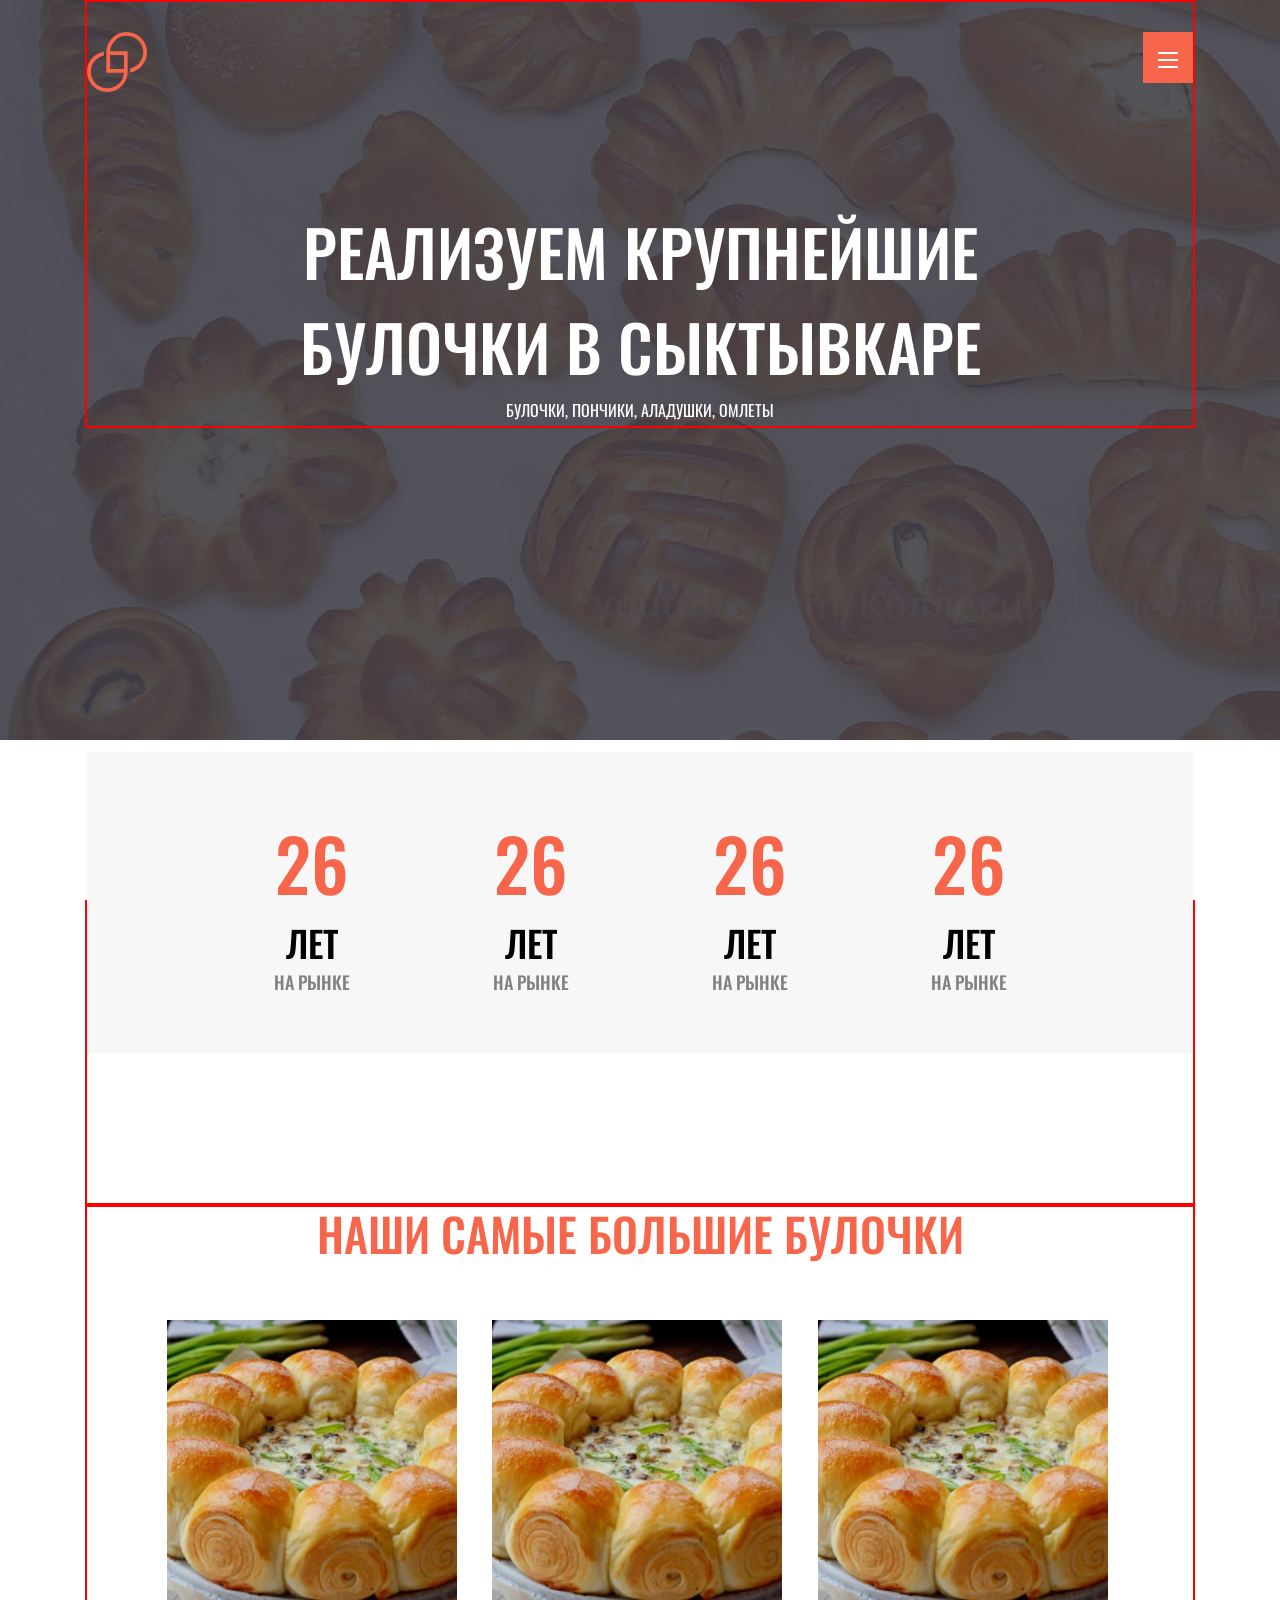
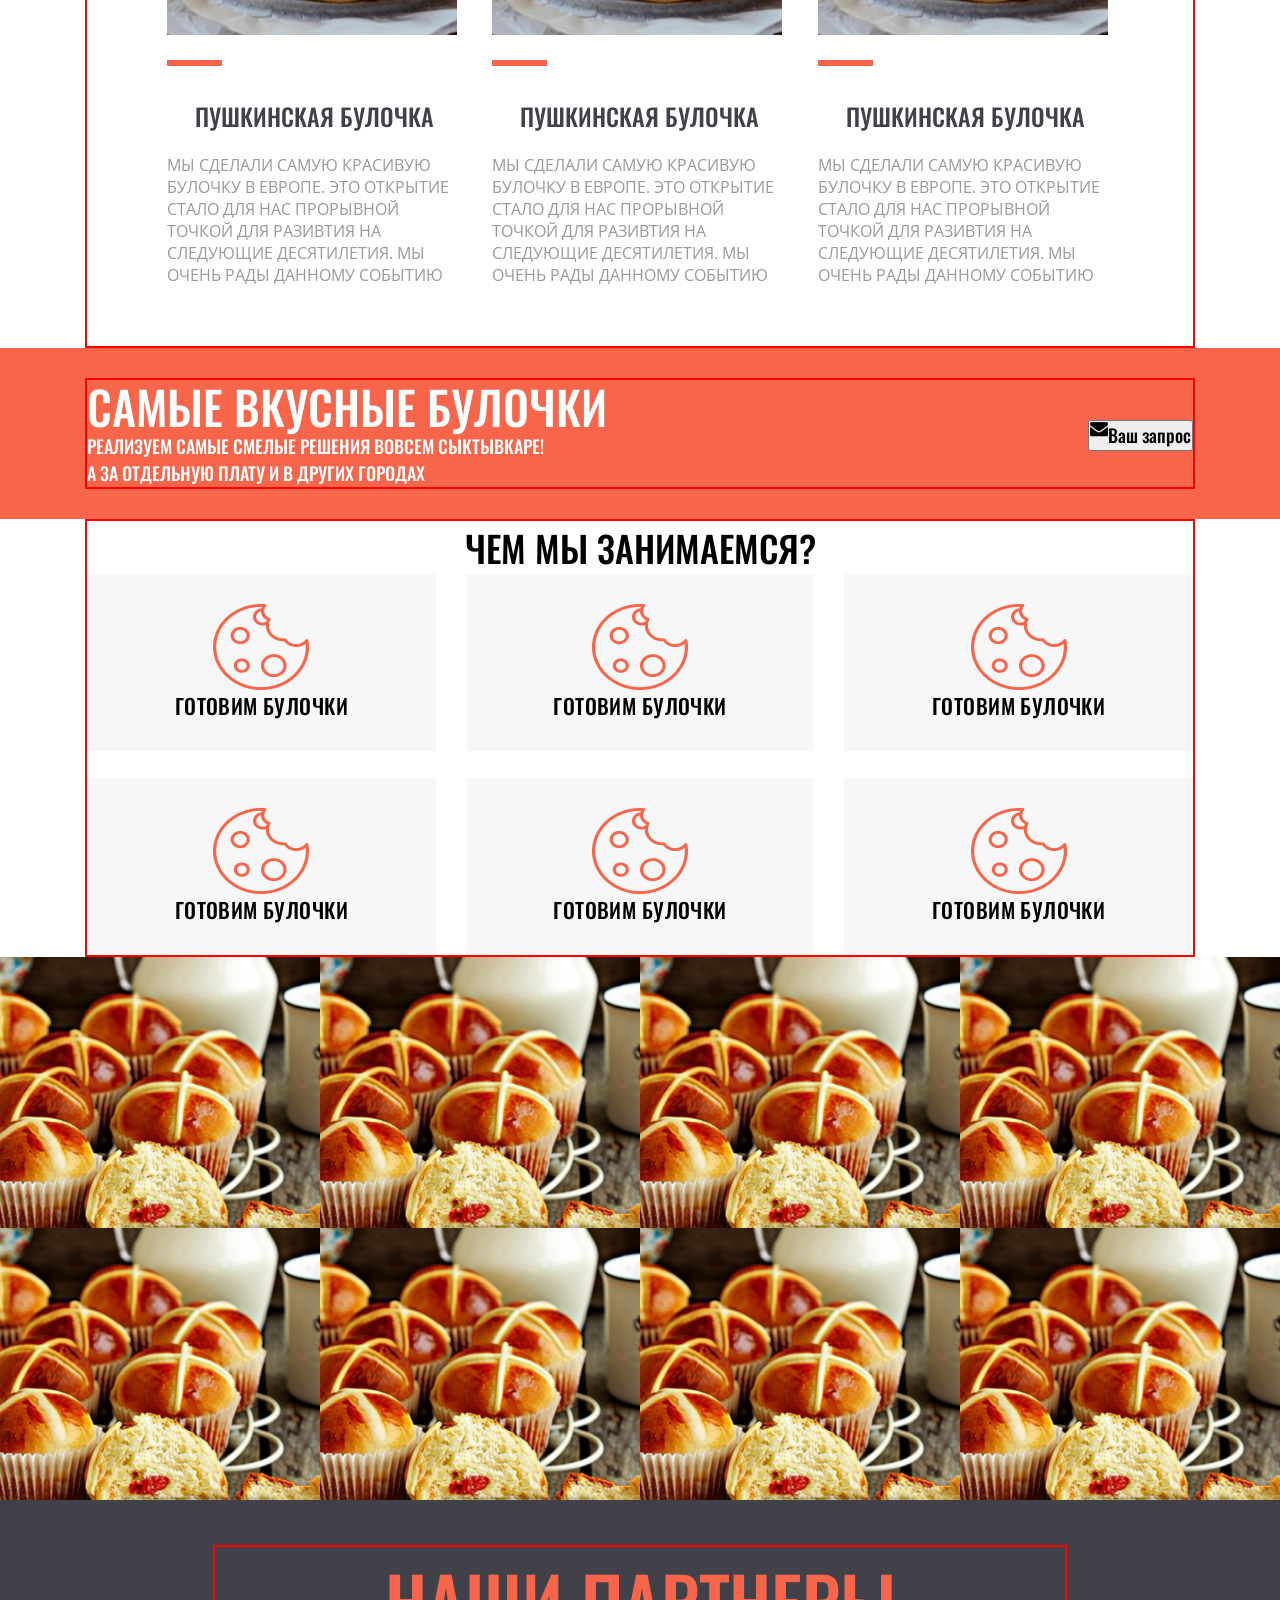
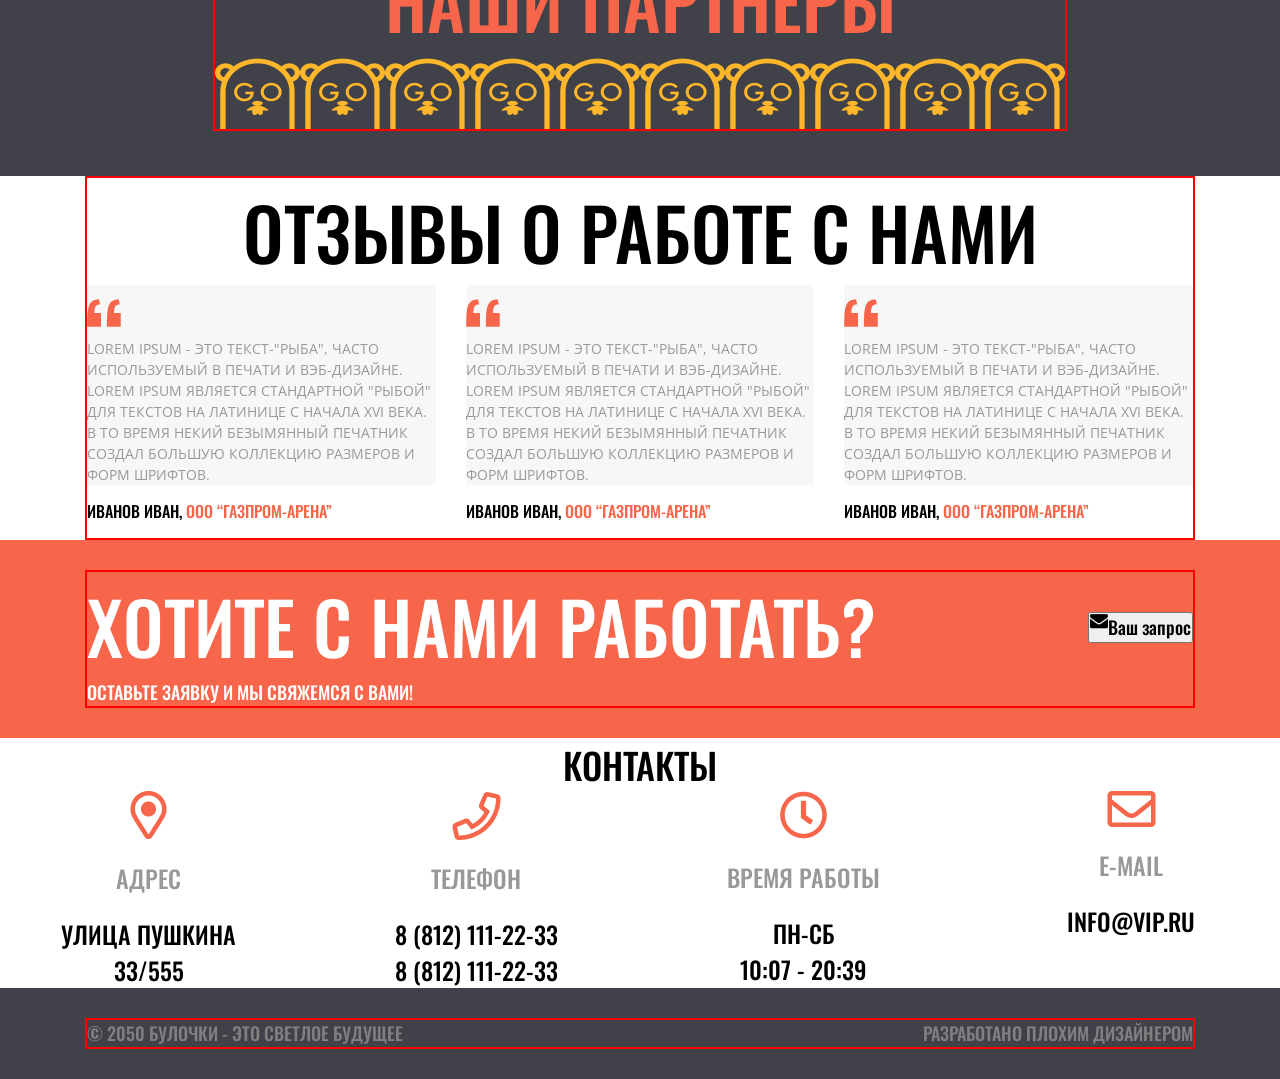
==== index.html @ 3cfd206d "Add files via upload" ====
<!DOCTYPE html>
<html lang="en">
<head>
    <meta charset="UTF-8">
    <meta http-equiv="X-UA-Compatible" content="IE=edge">
    <meta name="viewport" content="width=device-width, initial-scale=1.0">
    <title>Document</title>
    <link rel="preconnect" href="https://fonts.googleapis.com">
<link rel="preconnect" href="https://fonts.gstatic.com" crossorigin>
<link href="https://fonts.googleapis.com/css2?family=Open+Sans&family=Oswald:wght@400;500&display=swap" rel="stylesheet">
    <link rel="stylesheet" href="./reset.css">
    <link rel="stylesheet" href="./style.css">

</head>
<body>
    <header class="header">
        <div class="container">
            <div class="headertop">
            <div class="logo">
                <a href="">
                    <img src="logo.svg" alt="ПЕРЕЗАГРУЗИ СЦУКА">
                </a>
            </div>
            <nav>
                <button class="knopka">
                    <span></span>
                    <span></span>
                    <span></span>
                </button>    
            </nav>
            </div>
            <div class="headerinfo">
                <h1>РЕАЛИЗУЕМ КРУПНЕЙШИЕ
                    Булочки В Сыктывкаре
                </h1>
                <p>
                    булочки, пончики, аладушки, омлеты
                </p>

            </div>
        </div>
    </header>
    
    <div class="1a">
        <div class="container">
            <div class="h">
                <div class="2a">
                    <h2>26</h2>
                     <h3>лет</h3>
                     <p>на рынке</p>
                </div>
                <div class="2a">
                    <h2>26</h2>
                     <h3>лет</h3>
                     <p>на рынке</p>
                </div>
                <div class="2a">
                    <h2>26</h2>
                     <h3>лет</h3>
                     <p>на рынке</p>
                </div>
                <div class="2a">
                    <h2>26</h2>
                     <h3>лет</h3>
                     <p>на рынке</p>
                </div>
            </div>
        </div>
    </div>
    <div class="a2">
        <div class="container">
            <h2>НАШИ САМЫЕ БОЛЬШИЕ БУЛОЧКИ</h2>
            <div class="bbb">
            <div class="aaa"><img src="pudgebulka.jpg" alt="тебя зарежут армяне">
            </div>
            <div class="aaa"><img src="pudgebulka.jpg" alt="тебя зарежут армяне">
            </div>
            <div class="aaa"><img src="pudgebulka.jpg" alt="тебя зарежут армяне">
            </div>
        <div class="kvadrat">
            <img src="kvadrat.jpg" alt="тебя зарежут армяне">
        </div>
        <div class="kvadrat">
            <img src="kvadrat.jpg" alt="тебя зарежут армяне">
        </div>
        <div class="kvadrat">
            <img src="kvadrat.jpg" alt="тебя зарежут армяне">
        </div>
            <div class="text">
            <h2>Пушкинская булочка</h2>
           <p>Мы сделали самую красивую булочку в Европе. Это открытие стало для нас прорывной точкой для разивтия на следующие десятилетия. Мы очень рады данному событию</p>
        </div>
        <div class="text">
            <h2>Пушкинская булочка</h2>
           <p>Мы сделали самую красивую булочку в Европе. Это открытие стало для нас прорывной точкой для разивтия на следующие десятилетия. Мы очень рады данному событию</p>
        </div>
        <div class="text">
            <h2>Пушкинская булочка</h2>
           <p>Мы сделали самую красивую булочку в Европе. Это открытие стало для нас прорывной точкой для разивтия на следующие десятилетия. Мы очень рады данному событию</p>
        </div>
        </div>
        </div>
        <div class="rec">
            <div class="container">
            <div class="zzz">
                <div><h2>САМЫЕ ВКУСНЫЕ БУЛОЧКИ</h2>
                    <p>РЕАЛИЗУЕМ САМЫЕ СМЕЛЫЕ РЕШЕНИЯ ВОВСЕМ СЫКТЫВКАРЕ!</p>
                    <p>а за отдельную плату и в других городах</p></div>
                <div><button class="mailbg">
                 <img src="mail.png" alt="aaaa">   <p>Ваш запрос</p>
                </button></div>
            </div>
        </div>   
        </div>
        </div>
    </div>
<div class="cook">
    <div class="container">
        <h3>ЧЕМ МЫ ЗАНИМАЕМСЯ?</h3>
        <div class="dad">
        <div class="cookie"><img src="Group.png" alt=""hjhjh>
        <h4>Готовим булочки</h4>
        </div>
            <div class="cookie"><img src="Group.png" alt=""hjhjh>
            <h4>Готовим булочки</h4>
            </div>
            
                <div class="cookie"><img src="Group.png" alt=""hjhjh>
                <h4>Готовим булочки</h4>
                </div>
                
                    <div class="cookie"><img src="Group.png" alt=""hjhjh>
                    <h4>Готовим булочки</h4>
                    </div>
                    
                        <div class="cookie"><img src="Group.png" alt=""hjhjh>
                        <h4>Готовим булочки</h4>
                        </div>
                        
                            <div class="cookie"><img src="Group.png" alt=""hjhjh>
                            <h4>Готовим булочки</h4>
                            </div>
                        </div>
    </div>
</div>
<div class="mom">
    <div class="mnogo">
        <img src="qqq.png" alt="gggg">
    </div>
    <div class="mnogo">
        <img src="qqq.png" alt="gggg">
    </div>
    <div class="mnogo">
        <img src="qqq.png" alt="gggg">
    </div>
    <div class="mnogo">
        <img src="qqq.png" alt="gggg">
    </div>
    <div class="mnogo">
        <img src="qqq.png" alt="gggg">
    </div>
    <div class="mnogo">
        <img src="qqq.png" alt="gggg">
    </div>
    <div class="mnogo">
        <img src="qqq.png" alt="gggg">
    </div>
    <div class="mnogo">
        <img src="qqq.png" alt="gggg">
    </div>
</div>
<div class="zxc">
    <div class="container">
    <h2>наши партнеры</h2>
    <div class="nnn">
    <div class="teplo">
        <img src="beer.png" alt="bara bere">
    </div>
    <div class="teplo">
        <img src="beer.png" alt="bara bere">
    </div>
    <div class="teplo">
        <img src="beer.png" alt="bara bere">
    </div>
    <div class="teplo">
        <img src="beer.png" alt="bara bere">
    </div>
    <div class="teplo">
        <img src="beer.png" alt="bara bere">
    </div>
    <div class="teplo">
        <img src="beer.png" alt="bara bere">
    </div>
    <div class="teplo">
        <img src="beer.png" alt="bara bere">
    </div>
    <div class="teplo">
        <img src="beer.png" alt="bara bere">
    </div>
    <div class="teplo">
        <img src="beer.png" alt="bara bere">
    </div>
    <div class="teplo">
        <img src="beer.png" alt="bara bere">
    </div>
</div>
</div>
</div>
<div class="otz">
    <div class="container">
        <h2>отзывы о работе с нами</h2>
        <div class="ivc">
            <div class="kkk">
                <div class="gra">
                <img src="xxx.png" alt=""> <h3>Lorem Ipsum - это текст-"рыба", часто используемый в печати и вэб-дизайне. Lorem Ipsum является стандартной "рыбой" для текстов на латинице с начала XVI века. В то время некий безымянный печатник создал большую коллекцию размеров и форм шрифтов.</h3>
                </div>
            <h4>Иванов Иван, <span> ООО “Газпром-Арена”</span></h4>    
            </div>
            <div class="kkk">
                <div class="gra">
                <img src="xxx.png" alt=""> <h3>Lorem Ipsum - это текст-"рыба", часто используемый в печати и вэб-дизайне. Lorem Ipsum является стандартной "рыбой" для текстов на латинице с начала XVI века. В то время некий безымянный печатник создал большую коллекцию размеров и форм шрифтов.</h3>
                </div>
            <h4>Иванов Иван, <span> ООО “Газпром-Арена”</span></h4>    
            </div>
            <div class="kkk">
                <div class="gra">
                <img src="xxx.png" alt=""> <h3>Lorem Ipsum - это текст-"рыба", часто используемый в печати и вэб-дизайне. Lorem Ipsum является стандартной "рыбой" для текстов на латинице с начала XVI века. В то время некий безымянный печатник создал большую коллекцию размеров и форм шрифтов.</h3>
                </div>
            <h4>Иванов Иван, <span> ООО “Газпром-Арена”</span></h4>    
            </div>
    </div>
</div>
<div class="rabota">
    <div class="container">
    <div class="uuu">
        <div><h2>ХОТИТЕ С НАМИ РАБОТАТЬ?</h2>
            <p>ОСТАВЬТЕ ЗАЯВКУ И МЫ СВЯЖЕМСЯ С ВАМИ!</p>
            </div>
        <div><button class="mailru">
         <img src="mail.png" alt="aaaa">   <p>Ваш запрос</p>
        </button></div>
    </div>
    </div>   
</div>
<div class="contact">
    <h2>Контакты</h2>
    <div class="info">
        <div class="smallinfo">
            <img src="geo.png" alt="">
            <h3 class="inftext">адрес</h3>
            <h3 class="inftext2">Улица Пушкина</h3>
            <h3 class="inftext3">33/555</h3>
        </div>
        <div class="smallinfo">
            <img src="phone.png" alt="">
            <h3 class="inftext">Телефон</h3>
            <h3 class="inftext2">8 (812) 111-22-33</h3>
            <h3 class="inftext3">8 (812) 111-22-33</h3>
        </div>
        <div class="smallinfo">
            <img src="clock.png" alt="">
            <h3 class="inftext">Время работы</h3>    
            <h3 class="inftext2">ПН-СБ</h3>  
            <h3 class="inftext3">10:07 - 20:39</h3>  
        </div>
        <div class="smallinfo">
            <img src="mailor.png" alt="">
            <h3 class="inftext">E-mail</h3>
            <h3 class="inftext2">INFO@VIP.RU</h3>    
        </div>
    </div>
</div>
<footer class="end">
    <div class="container">
        <div class="con">
            <p>© 2050 Булочки - это светлое будущее</p>
            <p>Разработано плохим дизайнером</p>
        </div>
    </div>
</footer>
</body>
</html>
---- style.css ----
*,*::after,*::before {
    margin: 0;
    padding: 0;
    box-sizing: border-box;
}
body{
    /* font-family: 'Open Sans', sans-serif; */
font-family: 'Oswald', sans-serif;
font-style: normal;
font-weight: 500;
font-size: 16px;
line-height: 53px;
text-transform: uppercase;

color: #000;
}
.container {
    max-width: 1110px;
 margin: 0 auto;
border: 2px solid red;
}

.knopka {
    background: #F7654A;
    padding: 15px;
    border: none;
}
  .knopka span {
    display: block;
    margin-top: 5px;
    width: 20px;
    height: 2px;
    background-color: white;
}
.header {
    background-image: url(./bulochki.jpg);
    min-height: 100vh;
    background-repeat: no-repeat;
}
.headertop {
    display: flex;
    justify-content: space-between;
    padding-top: 30px;
}

.headerinfo h1 {
    font-style: normal;
    font-weight: 500;
    font-size: 4em;
    line-height: 95px;
    text-align: center;
    text-transform: uppercase;
    color: #FFFFFF;    
    max-width: 734px;
    margin: 0 auto;
    padding-top: 112px;
}
.headerinfo p {
    font-style: normal;
font-weight: 400;
font-size: 1em;
line-height: 2rem;
text-align: center;
text-transform: uppercase;
color: #FFFFFF;
}

.h{
    background-color: #F7F7F7;
    padding: 57px 130px;
    display: grid;
    grid-template-columns: repeat(4,1fr);
    grid-gap: 0 30px;
    transform: translate(0, -150px);
    
}
h3 {
    font-family: 'Oswald';
font-style: normal;
font-weight: 500;
font-size: 36px;
line-height: 53px;
text-align: center;
text-transform: uppercase;
}

h2 {
    color: #F7654A;
    font-family: 'Oswald';
font-style: normal;
font-weight: 500;
font-size: 72px;
line-height: 107px;
text-align: center;
text-transform: uppercase;
}

p {
    color: gray;
    font-family: 'Oswald';
font-style: normal;
font-weight: 500;
font-size: 18px;
line-height: 27px;
text-align: center;
}

.bbb {
    display: grid;
    grid-template-columns: repeat(3,1fr);
    grid-gap: 0px 30px;
    padding: 60px 80px;

} 
     
.a2 h2 {
    font-family: 'Oswald';
    font-style: normal;
    font-weight: 500;
    font-size: 46px;
    line-height: 53px;
    text-align: center;
    text-transform: uppercase
}

.aaa img {
    width: 290px;
}

.text p {
    text-align: left;
    font-family: 'Open Sans';
font-style: normal;
font-weight: 400;
font-size: 16px;
line-height: 22px;
color: #999999;
}

.text h2 {
    font-family: 'Oswald';
font-style: normal;
font-weight: 500;
font-size: 24px;
line-height: 36px;
padding-bottom: 20px;
padding-top: 10px;
color: #404149;
}
 
.rec h2{
    color: #FFFFFF;
   text-align: left;
    }
    
.rec p {
 color: #FFFFFF;
 text-align: left;
}

    .rec {
        background-color: #F7654A;
        padding: 30px 0px;
    }

.mailbg {
   color: #FFFFFF;
   margin-top: 40px;
   display: flex;
   justify-content: space-between;
  }


  .zzz {
    display: flex;
    justify-content: space-between;
  }

  .mailbg p{
    color: #000;
    text-align: center;
  }

  .dad {
   display: grid;
   grid-template-columns: repeat(3,1fr);
   grid-gap: 27px 30px;
  }

  .cookie {
    background-color: #F7F7F7;
    padding: 30px 0px;
  }
  
.cook img {
    display: block;
    margin: 0 auto ;
}

  .cook h4 {
    font-family: 'Oswald';
font-style: normal;
font-weight: 500;
font-size: 21px;
line-height: 31px;
text-align: center;
letter-spacing: 0.02em;
  }

.mom {
    display: grid;
    grid-template-columns: repeat(4,1fr);
    max-width: 100%;
}

.mnogo img {
    max-width: 100%;
}

.zxc {
    background-color: #404149;
    padding: 45px 0px;
    display: flex;
}

.nnn {
   display: flex;
   flex-wrap: wrap;
   justify-content: center;
}

.gra h3 {
    font-family: 'Open Sans';
font-style: normal;
font-weight: 400;
font-size: 14px;
line-height: 21px;
text-align: left;
}

.ivc {
    display: grid;
   grid-template-columns: repeat(3,1fr);
   grid-gap: 27px 30px;
}

.gra {
    background-color: #F7F7F7;
}

.gra h3 {
    color: #999999;
}

.otz h2 {
    color: #000;
}

.kkk span {
    color: #F7654A;
}

.rabota h2{
    color: #FFFFFF;
   text-align: left;
    }
    
.rabota p {
 color: #FFFFFF;
 text-align: left;
}

    .rabota {
        background-color: #F7654A;
        padding: 30px 0px;
    }

.mailru {
   color: #FFFFFF;
   margin-top: 40px;
   display: flex;
   justify-content: space-between;
  }


  .uuu {
    display: flex;
    justify-content: space-between;
  }

  .mailru p{
    color: #000;
    text-align: center;
  }

.contact h2 {
    font-family: 'Oswald';
font-style: normal;
font-weight: 500;
font-size: 36px;
line-height: 53px;
text-transform: uppercase;

color: #000000;
}

.info {
    display: grid;
    grid-template-columns: repeat(4,1fr);
    grid-gap: 30px 30px;
}

.smallinfo img {
     display: block;
     margin: 0 auto;
}

.inftext {
    font-family: 'Oswald';
font-style: normal;
font-weight: 500;
font-size: 24px;
line-height: 36px;
text-align: center;
color: #999999;
margin-top: 20px;
}

.inftext2 {
    font-family: 'Oswald';
font-style: normal;
font-weight: 500;
font-size: 24px;
line-height: 36px;
text-align: center;
margin-top: 20px;
color: #000000;
}

.inftext3 {
    font-family: 'Oswald';
    font-style: normal;
    font-weight: 500;
    font-size: 24px;
    line-height: 36px;
    text-align: center;
    color: #000000;
}

.con {
    display: flex;
    justify-content: space-between;
    flex-wrap: wrap;
}

.end {
    background-color:#404149;
    padding: 30px 0px;
}

  @media all and (max-width:1024px) {
    .headerinfo h1 {
    line-height: 70px;
    padding-top: 20px;
}
body {
    font-size:18px;
}

}
@media all and (max-width:768px) {
    .headerinfo h1 {
        line-height: 70px;
        padding-top: 10px;
    }
    body {
        font-size: 29;
    }
    .aaa img {
        width: 200px;
        line-height: 20px;
    }
}
@media all and (max-width:480px) {
   .headerinfo h1 {
    line-height: 70px;
    padding-top: -50px;
        } 
   body {
    font-size: 12px;
   }

h2 {
    line-height: 80px;
    padding-right: 70px;
}

h3 {
    padding-right: 70px;
}
p { 
    padding-right: 70px;
}
}
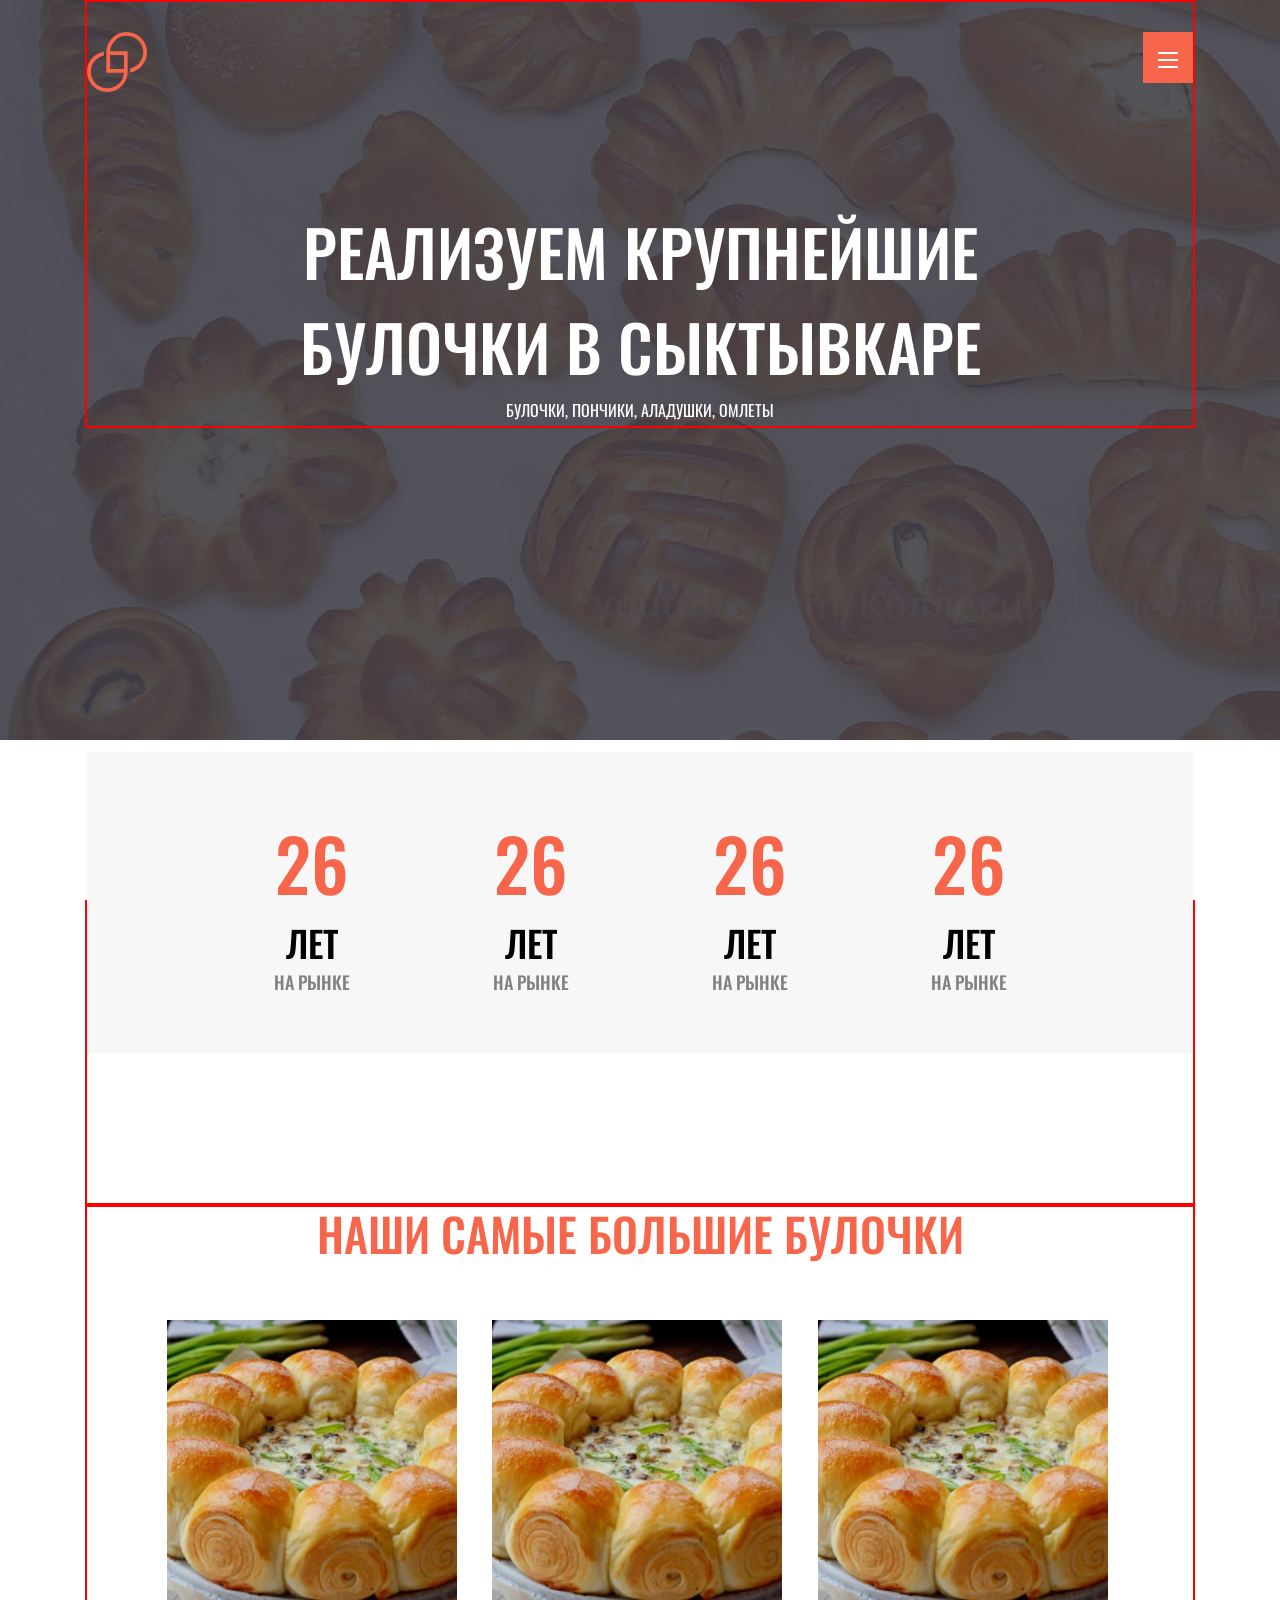
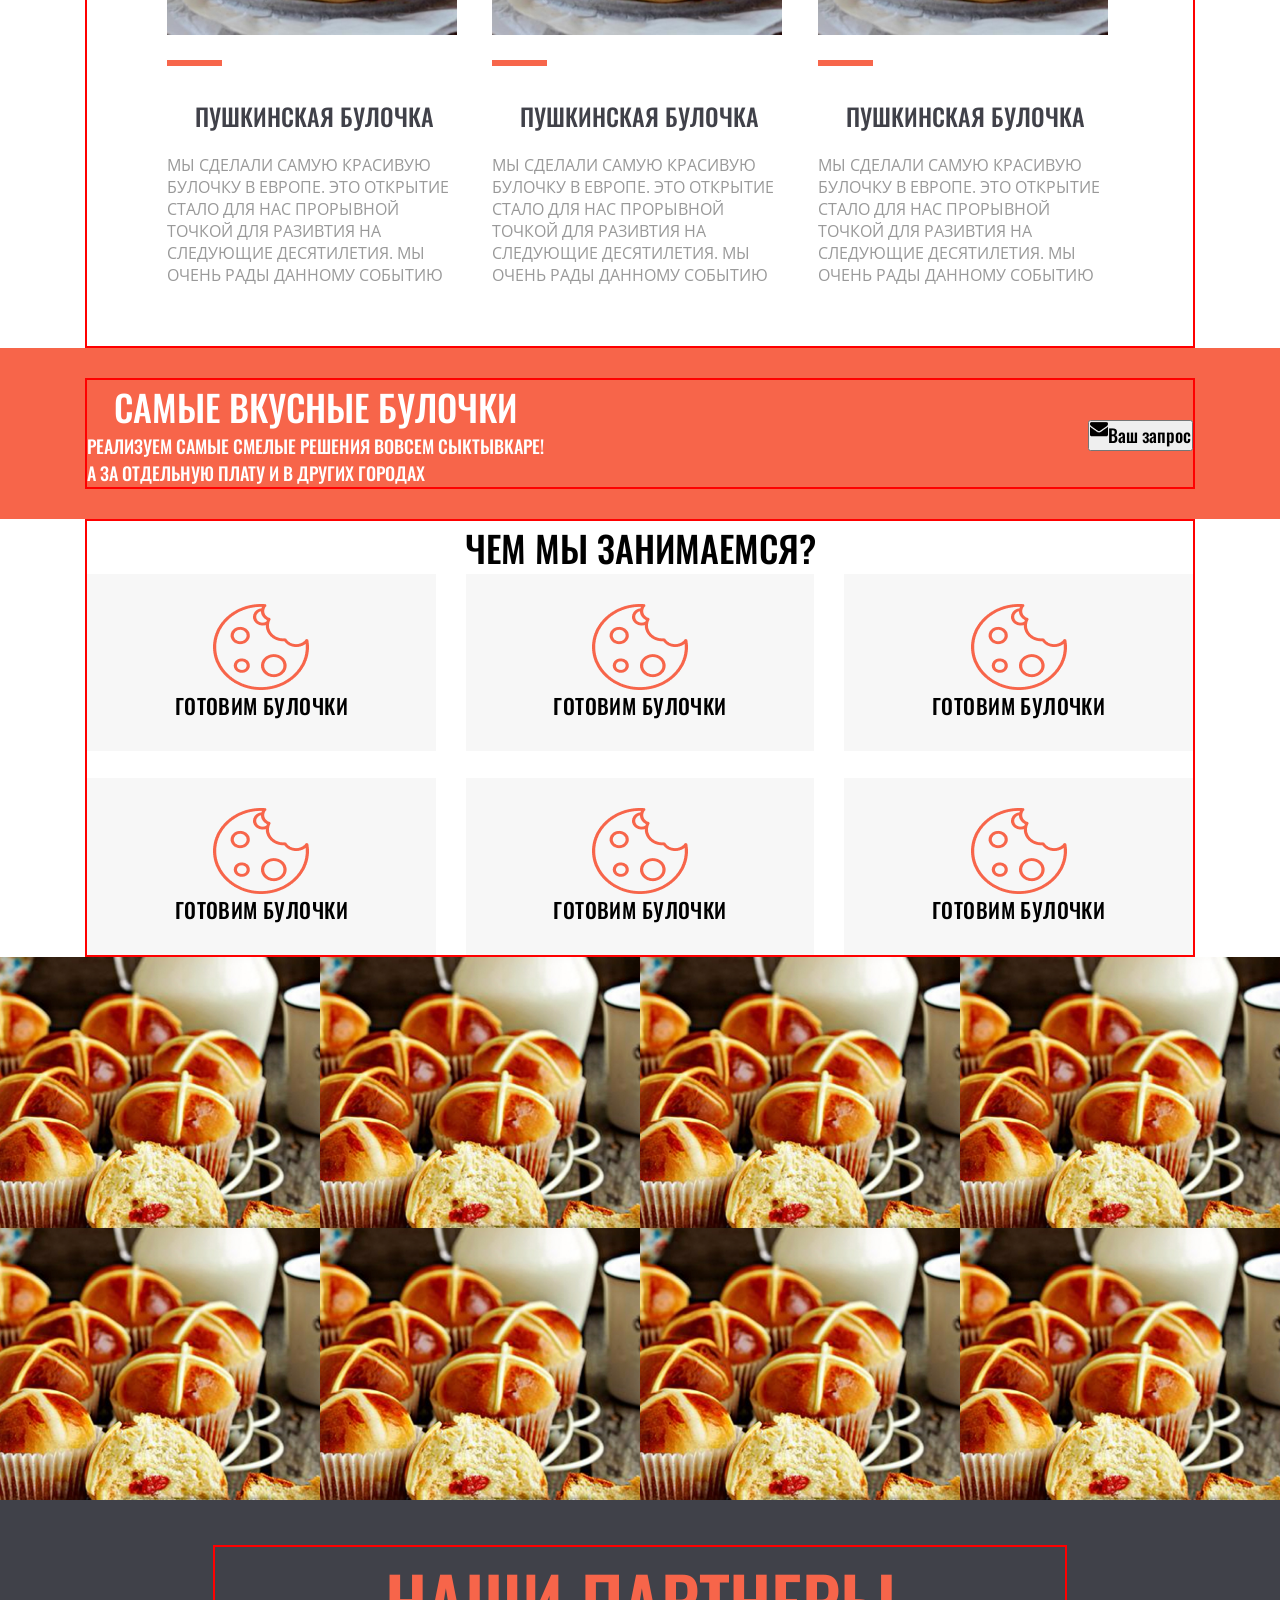
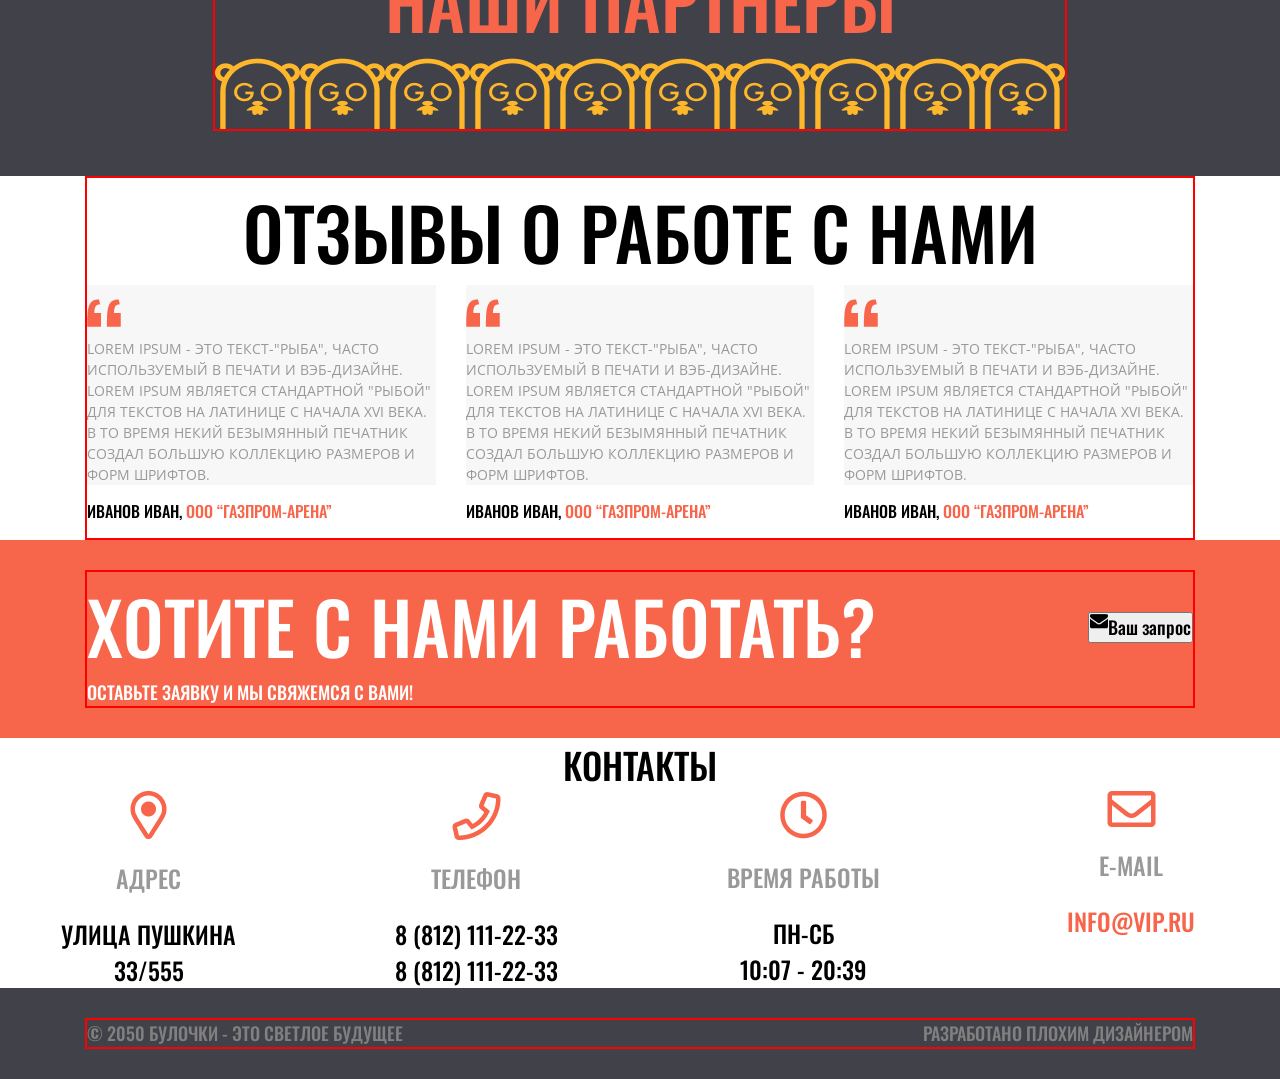
==== commit fc7bf78e: "Add files via upload" ====
--- a/index.html
+++ b/index.html
@@ -14,7 +14,7 @@
 </head>
 <body>
     <header class="header">
-        <div class="container">
+        <div class="container"> 
             <div class="headertop">
             <div class="logo">
                 <a href="">
@@ -71,39 +71,49 @@
         <div class="container">
             <h2>НАШИ САМЫЕ БОЛЬШИЕ БУЛОЧКИ</h2>
             <div class="bbb">
-            <div class="aaa"><img src="pudgebulka.jpg" alt="тебя зарежут армяне">
-            </div>
-            <div class="aaa"><img src="pudgebulka.jpg" alt="тебя зарежут армяне">
-            </div>
-            <div class="aaa"><img src="pudgebulka.jpg" alt="тебя зарежут армяне">
-            </div>
-        <div class="kvadrat">
-            <img src="kvadrat.jpg" alt="тебя зарежут армяне">
-        </div>
-        <div class="kvadrat">
-            <img src="kvadrat.jpg" alt="тебя зарежут армяне">
-        </div>
-        <div class="kvadrat">
-            <img src="kvadrat.jpg" alt="тебя зарежут армяне">
-        </div>
-            <div class="text">
-            <h2>Пушкинская булочка</h2>
-           <p>Мы сделали самую красивую булочку в Европе. Это открытие стало для нас прорывной точкой для разивтия на следующие десятилетия. Мы очень рады данному событию</p>
-        </div>
-        <div class="text">
-            <h2>Пушкинская булочка</h2>
-           <p>Мы сделали самую красивую булочку в Европе. Это открытие стало для нас прорывной точкой для разивтия на следующие десятилетия. Мы очень рады данному событию</p>
-        </div>
-        <div class="text">
-            <h2>Пушкинская булочка</h2>
-           <p>Мы сделали самую красивую булочку в Европе. Это открытие стало для нас прорывной точкой для разивтия на следующие десятилетия. Мы очень рады данному событию</p>
-        </div>
-        </div>
-        </div>
+                <div class="nadoel">
+                    <div class="aaa">
+                        <img src="pudgebulka.jpg" alt="тебя зарежут армяне">
+                    </div>
+                    <div class="kvadrat">
+                        <img src="kvadrat.jpg" alt="тебя зарежут армяне">
+                    </div>
+                    <div class="text">
+                        <h2>Пушкинская булочка</h2>
+                       <p>Мы сделали самую красивую булочку в Европе. Это открытие стало для нас прорывной точкой для разивтия на следующие десятилетия. Мы очень рады данному событию</p>
+                    </div>
+                </div>
+                <div class="nadoel">
+                    <div class="aaa">
+                        <img src="pudgebulka.jpg" alt="тебя зарежут армяне">
+                    </div>
+                    <div class="kvadrat">
+                        <img src="kvadrat.jpg" alt="тебя зарежут армяне">
+                    </div>
+                    <div class="text">
+                        <h2>Пушкинская булочка</h2>
+                       <p>Мы сделали самую красивую булочку в Европе. Это открытие стало для нас прорывной точкой для разивтия на следующие десятилетия. Мы очень рады данному событию</p>
+                    </div>
+                </div>
+                <div class="nadoel">
+                    <div class="aaa">
+                        <img src="pudgebulka.jpg" alt="тебя зарежут армяне">
+                    </div>
+                    <div class="kvadrat">
+                        <img src="kvadrat.jpg" alt="тебя зарежут армяне">
+                    </div>
+                    <div class="text">
+                        <h2>Пушкинская булочка</h2>
+                       <p>Мы сделали самую красивую булочку в Европе. Это открытие стало для нас прорывной точкой для разивтия на следующие десятилетия. Мы очень рады данному событию</p>
+                    </div>
+                </div>
+            </div>
+        </div>
+    </div>    
         <div class="rec">
             <div class="container">
             <div class="zzz">
-                <div><h2>САМЫЕ ВКУСНЫЕ БУЛОЧКИ</h2>
+                <div><h3>САМЫЕ ВКУСНЫЕ БУЛОЧКИ</h3>
                     <p>РЕАЛИЗУЕМ САМЫЕ СМЕЛЫЕ РЕШЕНИЯ ВОВСЕМ СЫКТЫВКАРЕ!</p>
                     <p>а за отдельную плату и в других городах</p></div>
                 <div><button class="mailbg">
@@ -266,7 +276,7 @@
         <div class="smallinfo">
             <img src="mailor.png" alt="">
             <h3 class="inftext">E-mail</h3>
-            <h3 class="inftext2">INFO@VIP.RU</h3>    
+            <h3 class="inftext2"><span>INFO@VIP.RU</span></h3>    
         </div>
     </div>
 </div>
--- a/style.css
+++ b/style.css
@@ -36,6 +36,7 @@
     background-image: url(./bulochki.jpg);
     min-height: 100vh;
     background-repeat: no-repeat;
+    padding-bottom: 150px;
 }
 .headertop {
     display: flex;
@@ -148,6 +149,8 @@
 color: #404149;
 }
  
+
+
 .rec h2{
     color: #FFFFFF;
    text-align: left;
@@ -176,6 +179,12 @@
     justify-content: space-between;
   }
 
+.zzz h3 {
+    color: #FFFFFF;
+
+}
+
+
   .mailbg p{
     color: #000;
     text-align: center;
@@ -302,6 +311,10 @@
 text-transform: uppercase;
 
 color: #000000;
+}
+
+.inftext2 span {
+    color: #F7654A;
 }
 
 .info {
@@ -367,10 +380,14 @@
     font-size:18px;
 }
 
+.bbb {
+    padding: 60px 55px;
+}
+
 }
 @media all and (max-width:768px) {
     .headerinfo h1 {
-        line-height: 70px;
+        line-height: 80px;
         padding-top: 10px;
     }
     body {
@@ -380,6 +397,35 @@
         width: 200px;
         line-height: 20px;
     }
+
+.h {
+    padding: 57px 60px;
+
+}
+
+.bbb {
+    padding: 60px 55px;
+}
+
+.uuu {
+    flex-direction: column;
+    align-items: center;
+}
+
+.rabota h2, .rabota p{
+    text-align: center;
+}
+
+
+.kkk h4 {
+    font-size: 15px;
+}
+
+.info {
+    grid-template-columns: repeat(2,1fr);
+}
+
+
 }
 @media all and (max-width:480px) {
    .headerinfo h1 {
@@ -401,7 +447,64 @@
 p { 
     padding-right: 70px;
 }
-}
-
-
-
+.h {
+    padding: 57px 12px;
+    grid-template-columns: repeat(2,1fr);
+}
+.zzz {
+    flex-direction: column;
+    align-items: center;
+}
+
+.zxc h2 {
+    padding: 0px 0px;
+}
+
+.otz h2 {
+    padding: 0px 0px;
+}
+
+.ivc {
+    grid-template-columns: repeat(1,1fr);
+}
+
+.uuu {
+    flex-direction: column;
+    align-items: center;
+}
+
+.info {
+    grid-template-columns: repeat(2,1fr);
+}
+
+.smallinfo img {
+    margin-left: 59px;
+}
+
+.bbb {
+    grid-template-columns:repeat(1,1fr)
+}
+
+.
+
+
+
+
+
+
+
+
+
+
+
+
+
+
+
+
+
+
+}
+
+
+
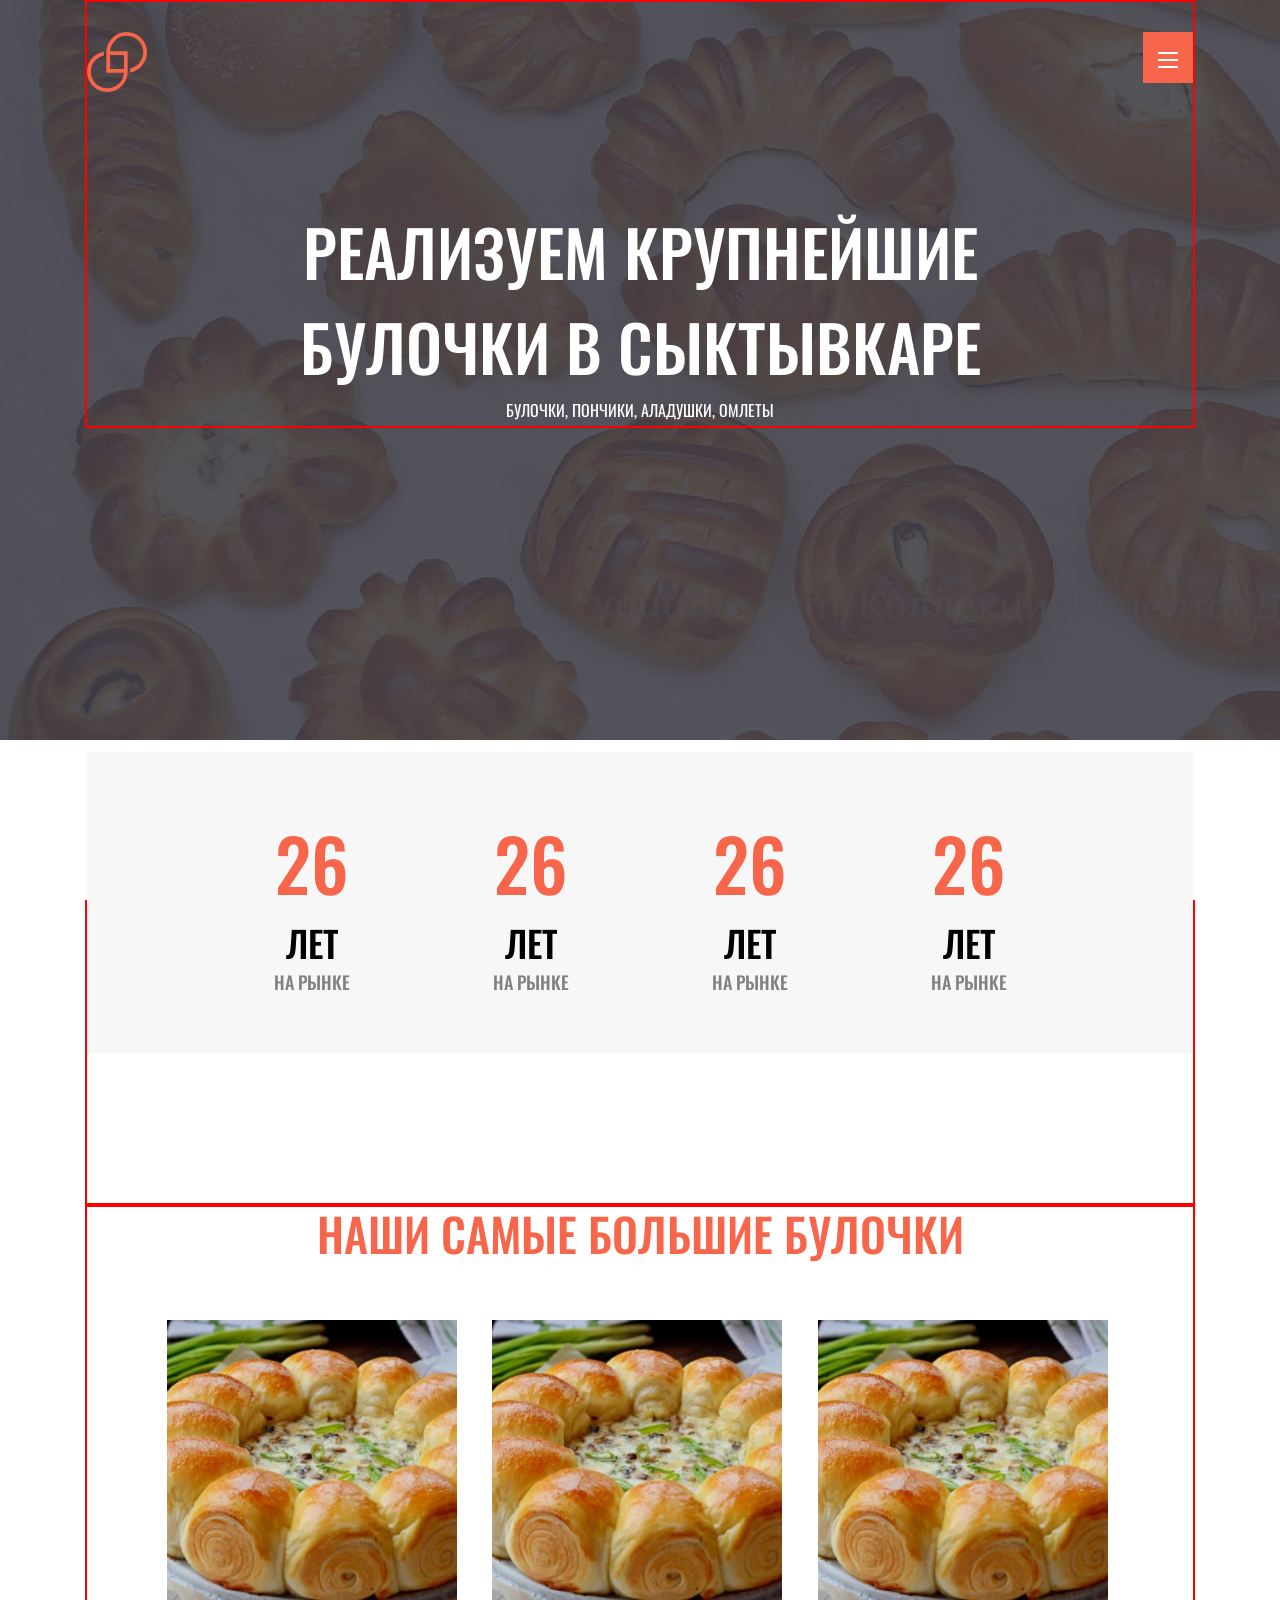
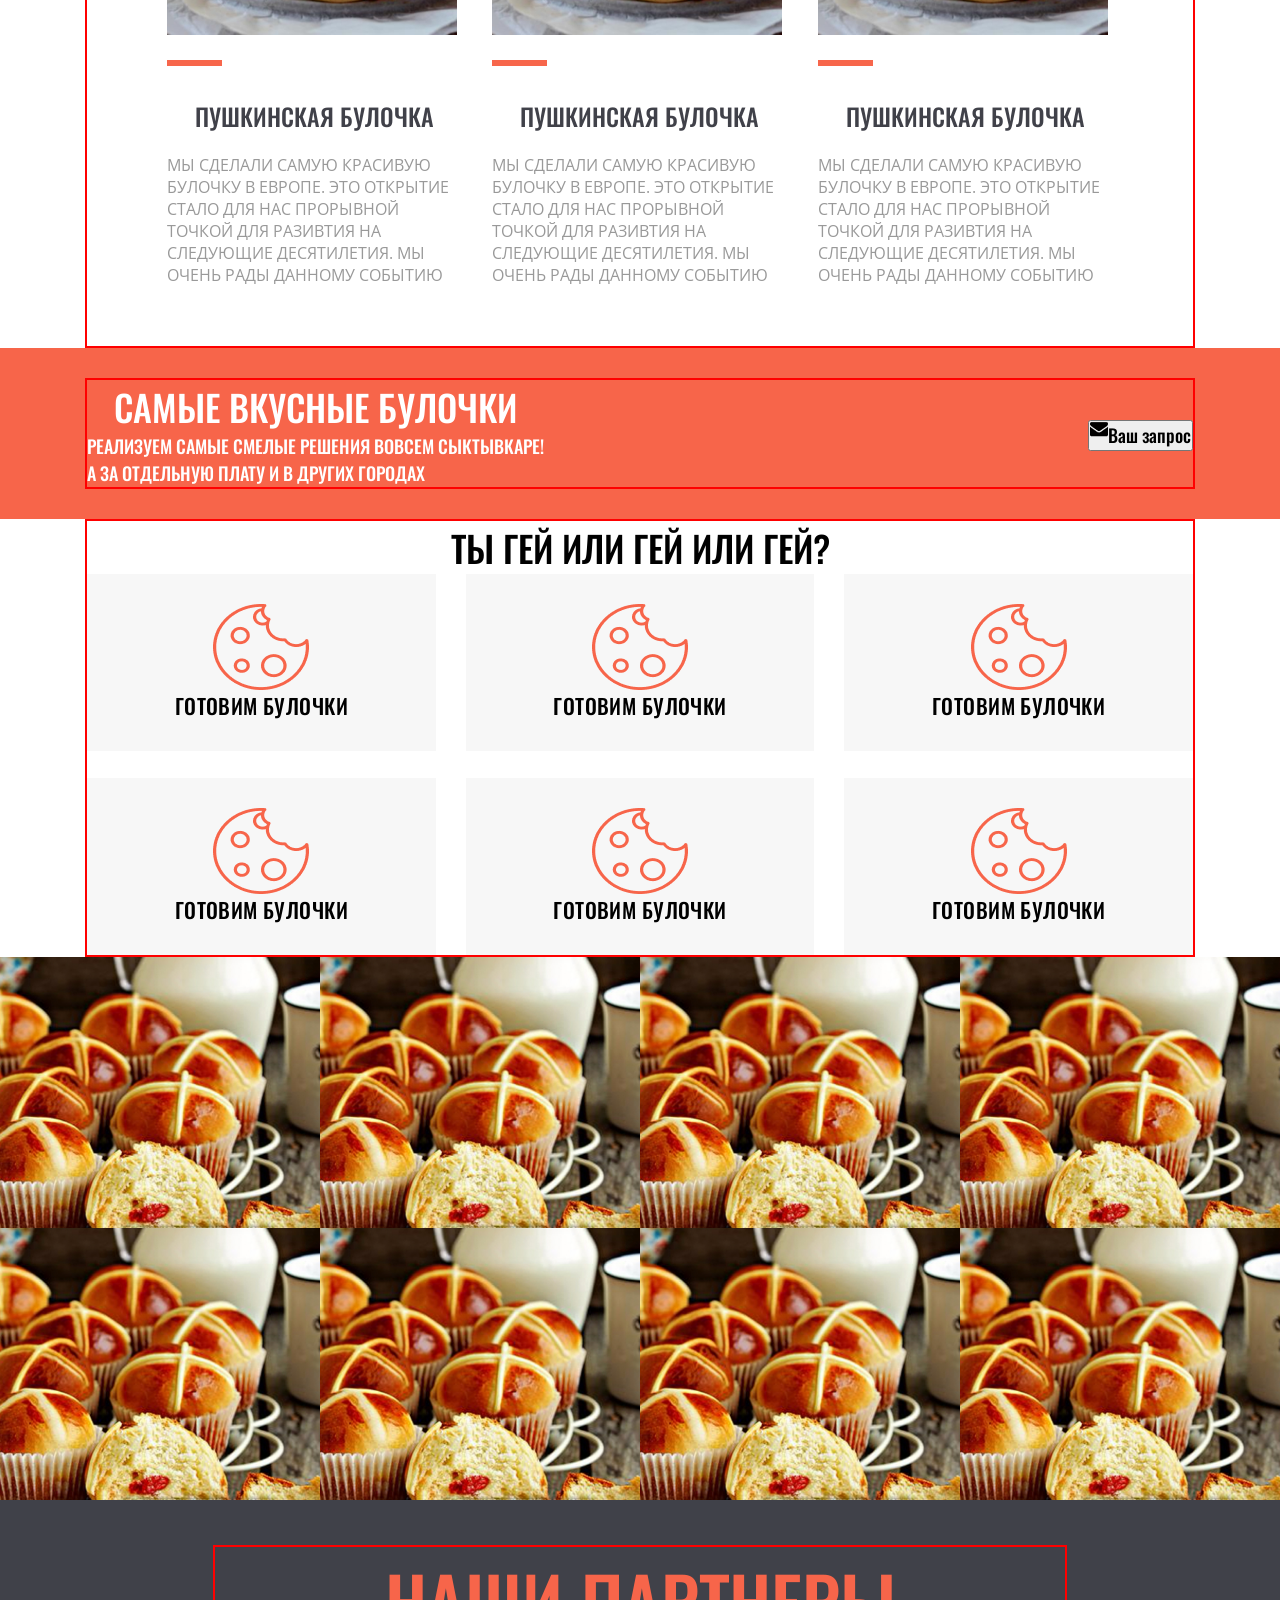
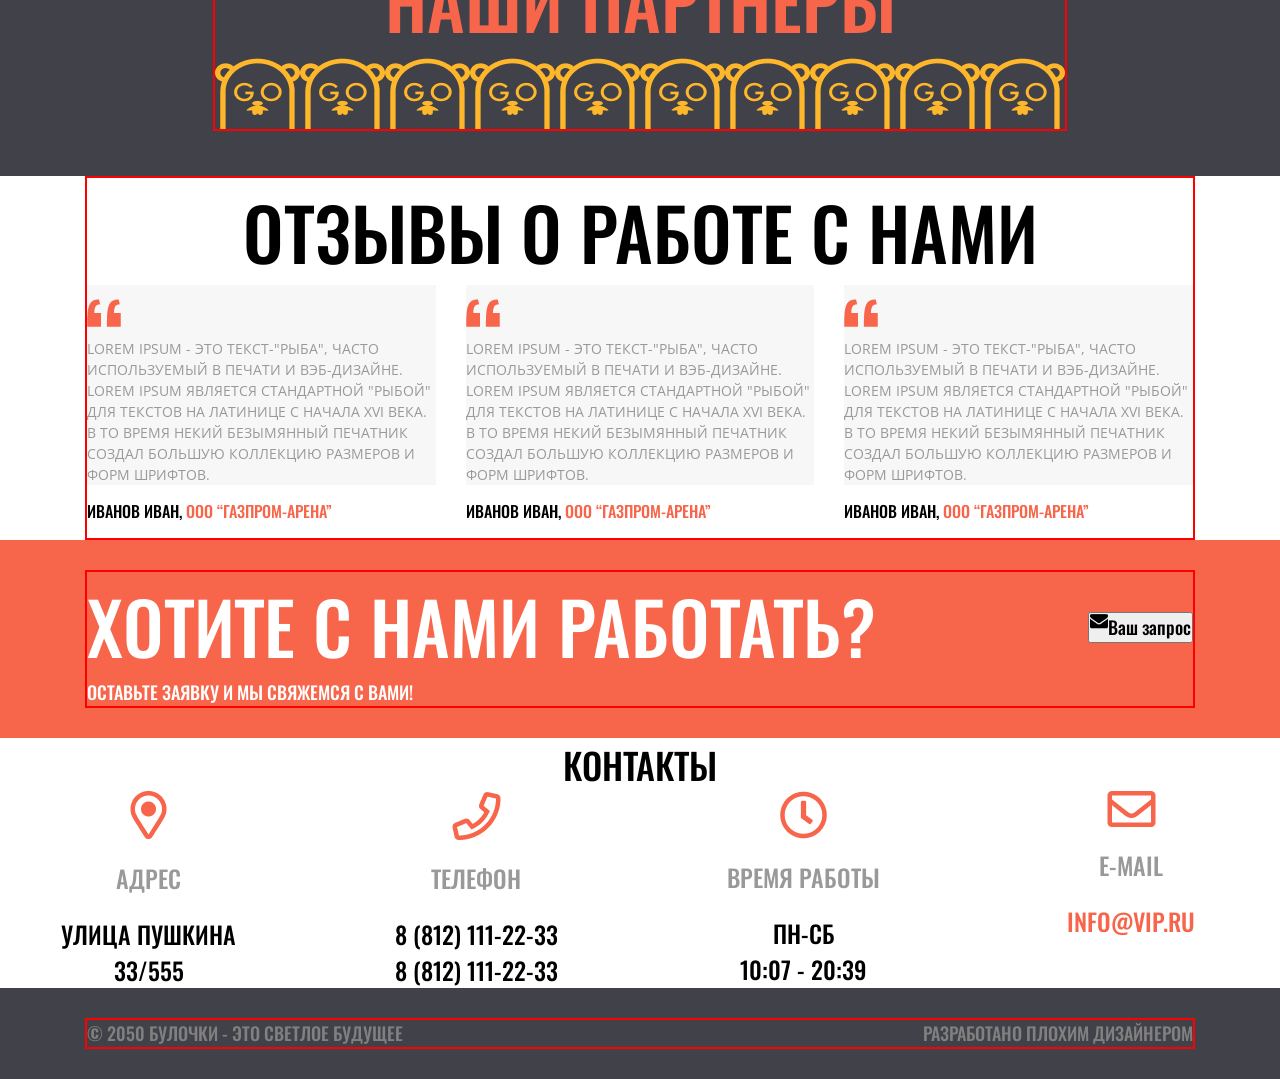
==== commit 95e39c92: "new index.html" ====
--- a/index.html
+++ b/index.html
@@ -126,7 +126,7 @@
     </div>
 <div class="cook">
     <div class="container">
-        <h3>ЧЕМ МЫ ЗАНИМАЕМСЯ?</h3>
+        <h3>Ты гей или гей или гей?</h3>
         <div class="dad">
         <div class="cookie"><img src="Group.png" alt=""hjhjh>
         <h4>Готовим булочки</h4>
@@ -289,4 +289,4 @@
     </div>
 </footer>
 </body>
-</html>+</html>
